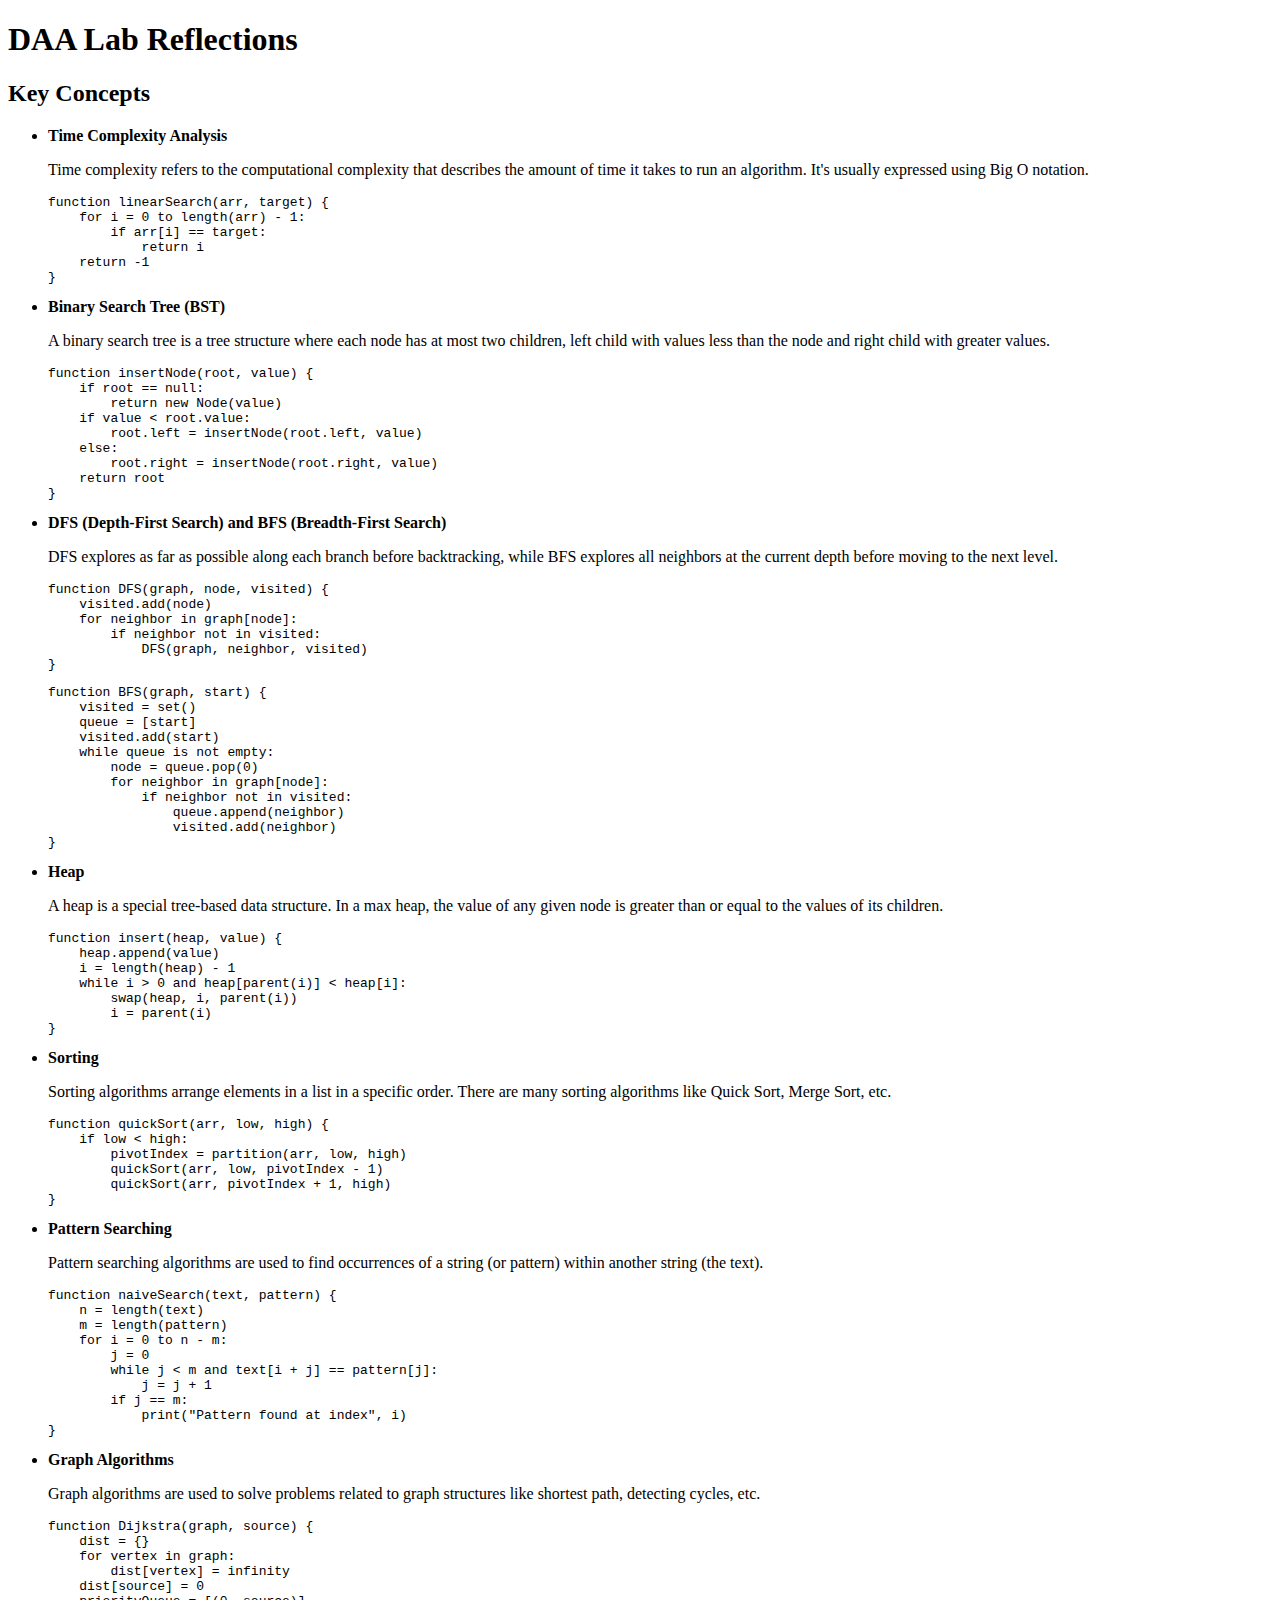
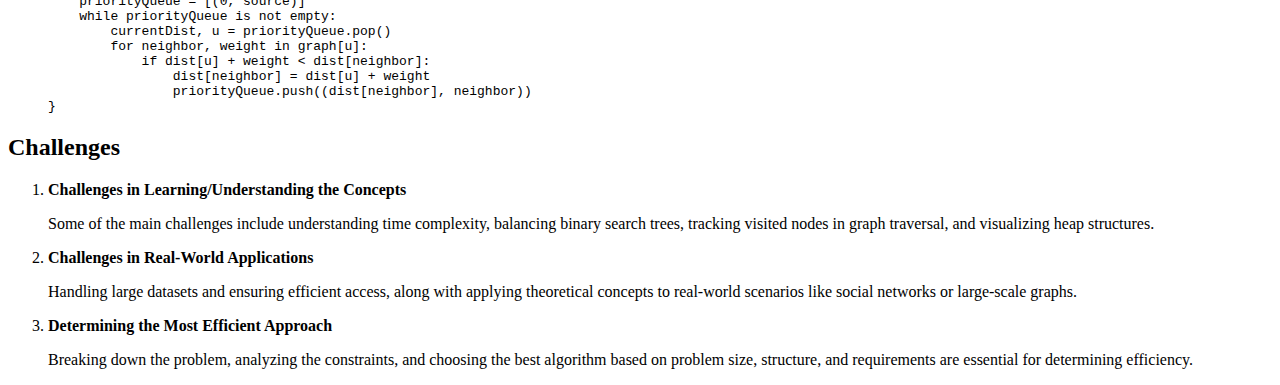
==== labreflections.html @ e554ff55 "Create labreflections.html" ====
<!DOCTYPE html>
<html lang="en">
<head>
    <meta charset="UTF-8">
    <meta name="viewport" content="width=device-width, initial-scale=1.0">
    <title>DAA Lab Reflections</title>
    <link rel="stylesheet" href="swathi_ref.css">
</head>
<body>
    <div class="container">
        <h1>DAA Lab Reflections</h1>
        <h2>Key Concepts</h2>
        <ul>
            <li><strong>Time Complexity Analysis</strong>
                <p>Time complexity refers to the computational complexity that describes the amount of time it takes to run an algorithm. It's usually expressed using Big O notation.</p>
                <pre><code>function linearSearch(arr, target) {
    for i = 0 to length(arr) - 1:
        if arr[i] == target:
            return i
    return -1
}</code></pre>
            </li>

            <li><strong>Binary Search Tree (BST)</strong>
                <p>A binary search tree is a tree structure where each node has at most two children, left child with values less than the node and right child with greater values.</p>
                <pre><code>function insertNode(root, value) {
    if root == null:
        return new Node(value)
    if value < root.value:
        root.left = insertNode(root.left, value)
    else:
        root.right = insertNode(root.right, value)
    return root
}</code></pre>
            </li>

            <li><strong>DFS (Depth-First Search) and BFS (Breadth-First Search)</strong>
                <p>DFS explores as far as possible along each branch before backtracking, while BFS explores all neighbors at the current depth before moving to the next level.</p>
                <pre><code>function DFS(graph, node, visited) {
    visited.add(node)
    for neighbor in graph[node]:
        if neighbor not in visited:
            DFS(graph, neighbor, visited)
}</code></pre>
                <pre><code>function BFS(graph, start) {
    visited = set()
    queue = [start]
    visited.add(start)
    while queue is not empty:
        node = queue.pop(0)
        for neighbor in graph[node]:
            if neighbor not in visited:
                queue.append(neighbor)
                visited.add(neighbor)
}</code></pre>
            </li>

            <li><strong>Heap</strong>
                <p>A heap is a special tree-based data structure. In a max heap, the value of any given node is greater than or equal to the values of its children.</p>
                <pre><code>function insert(heap, value) {
    heap.append(value)
    i = length(heap) - 1
    while i > 0 and heap[parent(i)] < heap[i]:
        swap(heap, i, parent(i))
        i = parent(i)
}</code></pre>
            </li>

            <li><strong>Sorting</strong>
                <p>Sorting algorithms arrange elements in a list in a specific order. There are many sorting algorithms like Quick Sort, Merge Sort, etc.</p>
                <pre><code>function quickSort(arr, low, high) {
    if low < high:
        pivotIndex = partition(arr, low, high)
        quickSort(arr, low, pivotIndex - 1)
        quickSort(arr, pivotIndex + 1, high)
}</code></pre>
            </li>

            <li><strong>Pattern Searching</strong>
                <p>Pattern searching algorithms are used to find occurrences of a string (or pattern) within another string (the text).</p>
                <pre><code>function naiveSearch(text, pattern) {
    n = length(text)
    m = length(pattern)
    for i = 0 to n - m:
        j = 0
        while j < m and text[i + j] == pattern[j]:
            j = j + 1
        if j == m:
            print("Pattern found at index", i)
}</code></pre>
            </li>

            <li><strong>Graph Algorithms</strong>
                <p>Graph algorithms are used to solve problems related to graph structures like shortest path, detecting cycles, etc.</p>
                <pre><code>function Dijkstra(graph, source) {
    dist = {}
    for vertex in graph:
        dist[vertex] = infinity
    dist[source] = 0
    priorityQueue = [(0, source)]
    while priorityQueue is not empty:
        currentDist, u = priorityQueue.pop()
        for neighbor, weight in graph[u]:
            if dist[u] + weight < dist[neighbor]:
                dist[neighbor] = dist[u] + weight
                priorityQueue.push((dist[neighbor], neighbor))
}</code></pre>
            </li>
        </ul>

        <h2>Challenges</h2>
        <ol>
            <li><strong>Challenges in Learning/Understanding the Concepts</strong>
                <p>Some of the main challenges include understanding time complexity, balancing binary search trees, tracking visited nodes in graph traversal, and visualizing heap structures.</p>
            </li>

            <li><strong>Challenges in Real-World Applications</strong>
                <p>Handling large datasets and ensuring efficient access, along with applying theoretical concepts to real-world scenarios like social networks or large-scale graphs.</p>
            </li>

            <li><strong>Determining the Most Efficient Approach</strong>
                <p>Breaking down the problem, analyzing the constraints, and choosing the best algorithm based on problem size, structure, and requirements are essential for determining efficiency.</p>
            </li>
        </ol>
    </div>
</body>
</html>
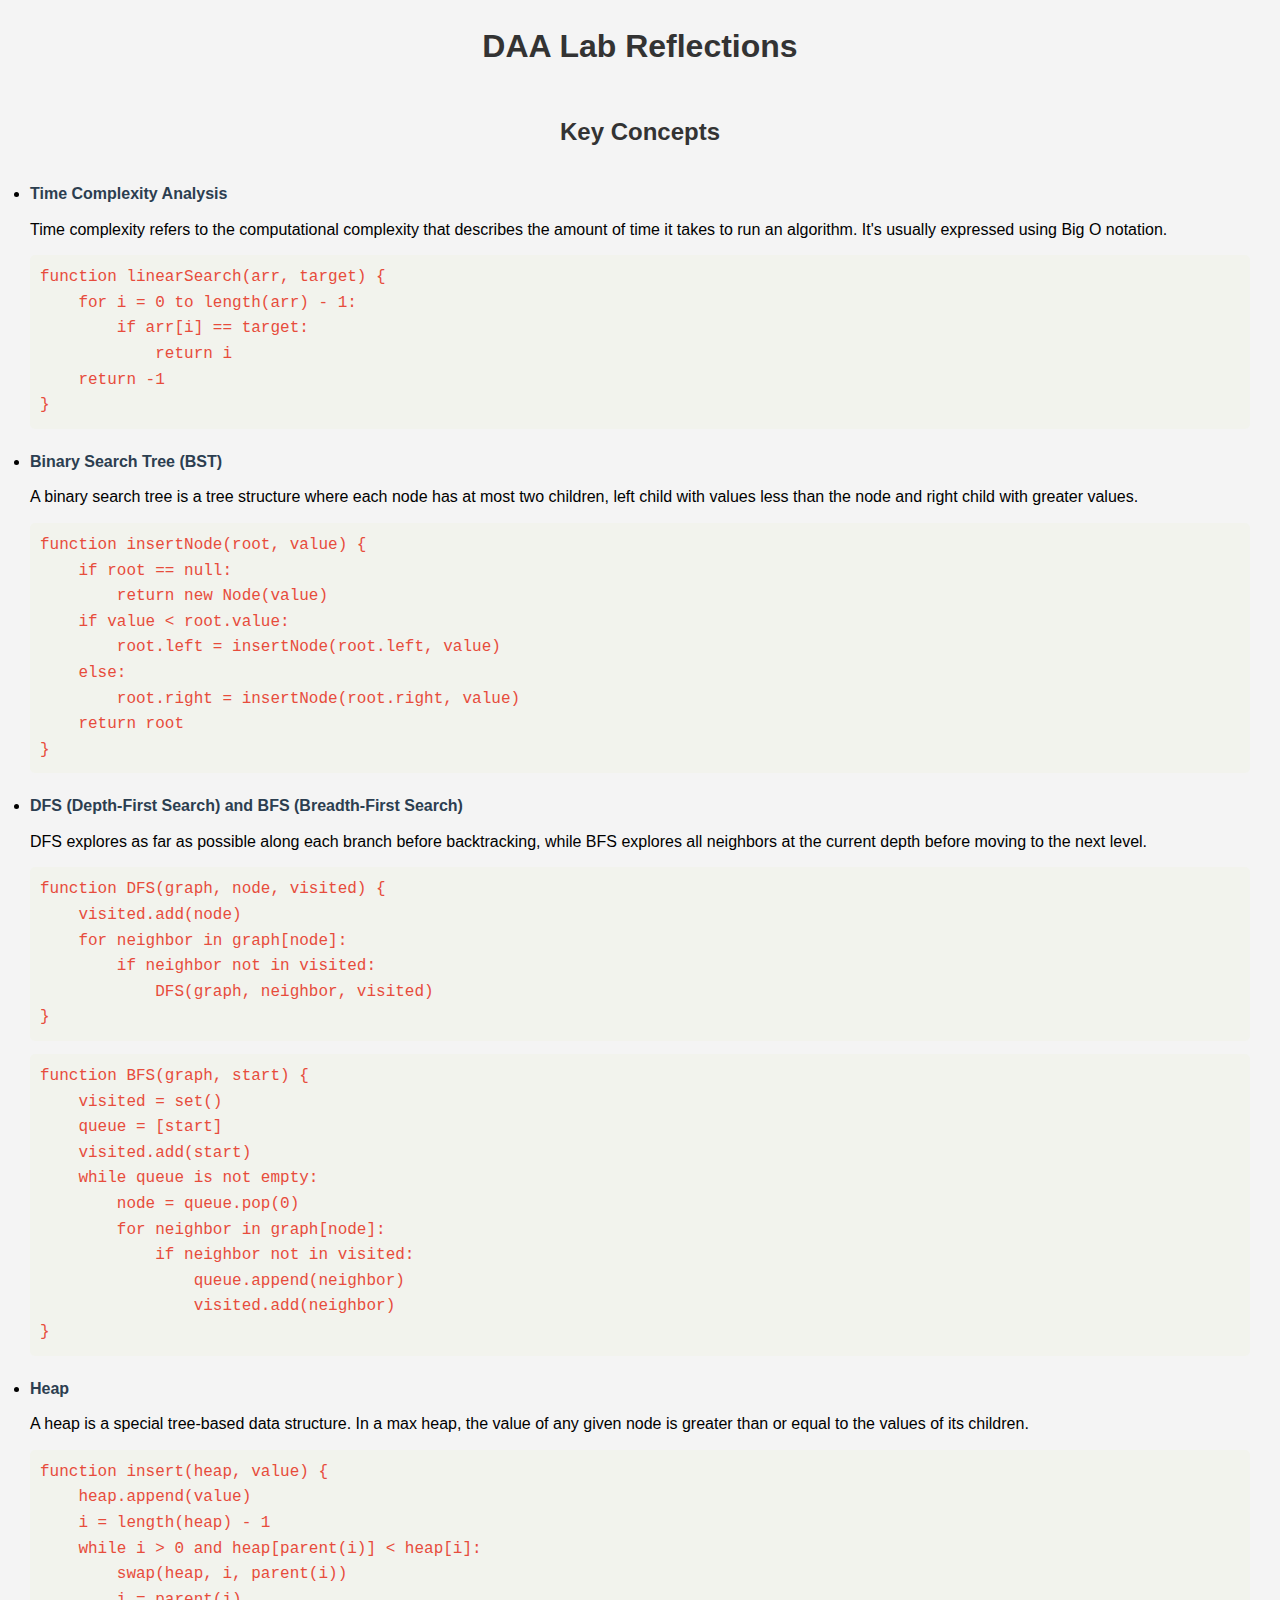
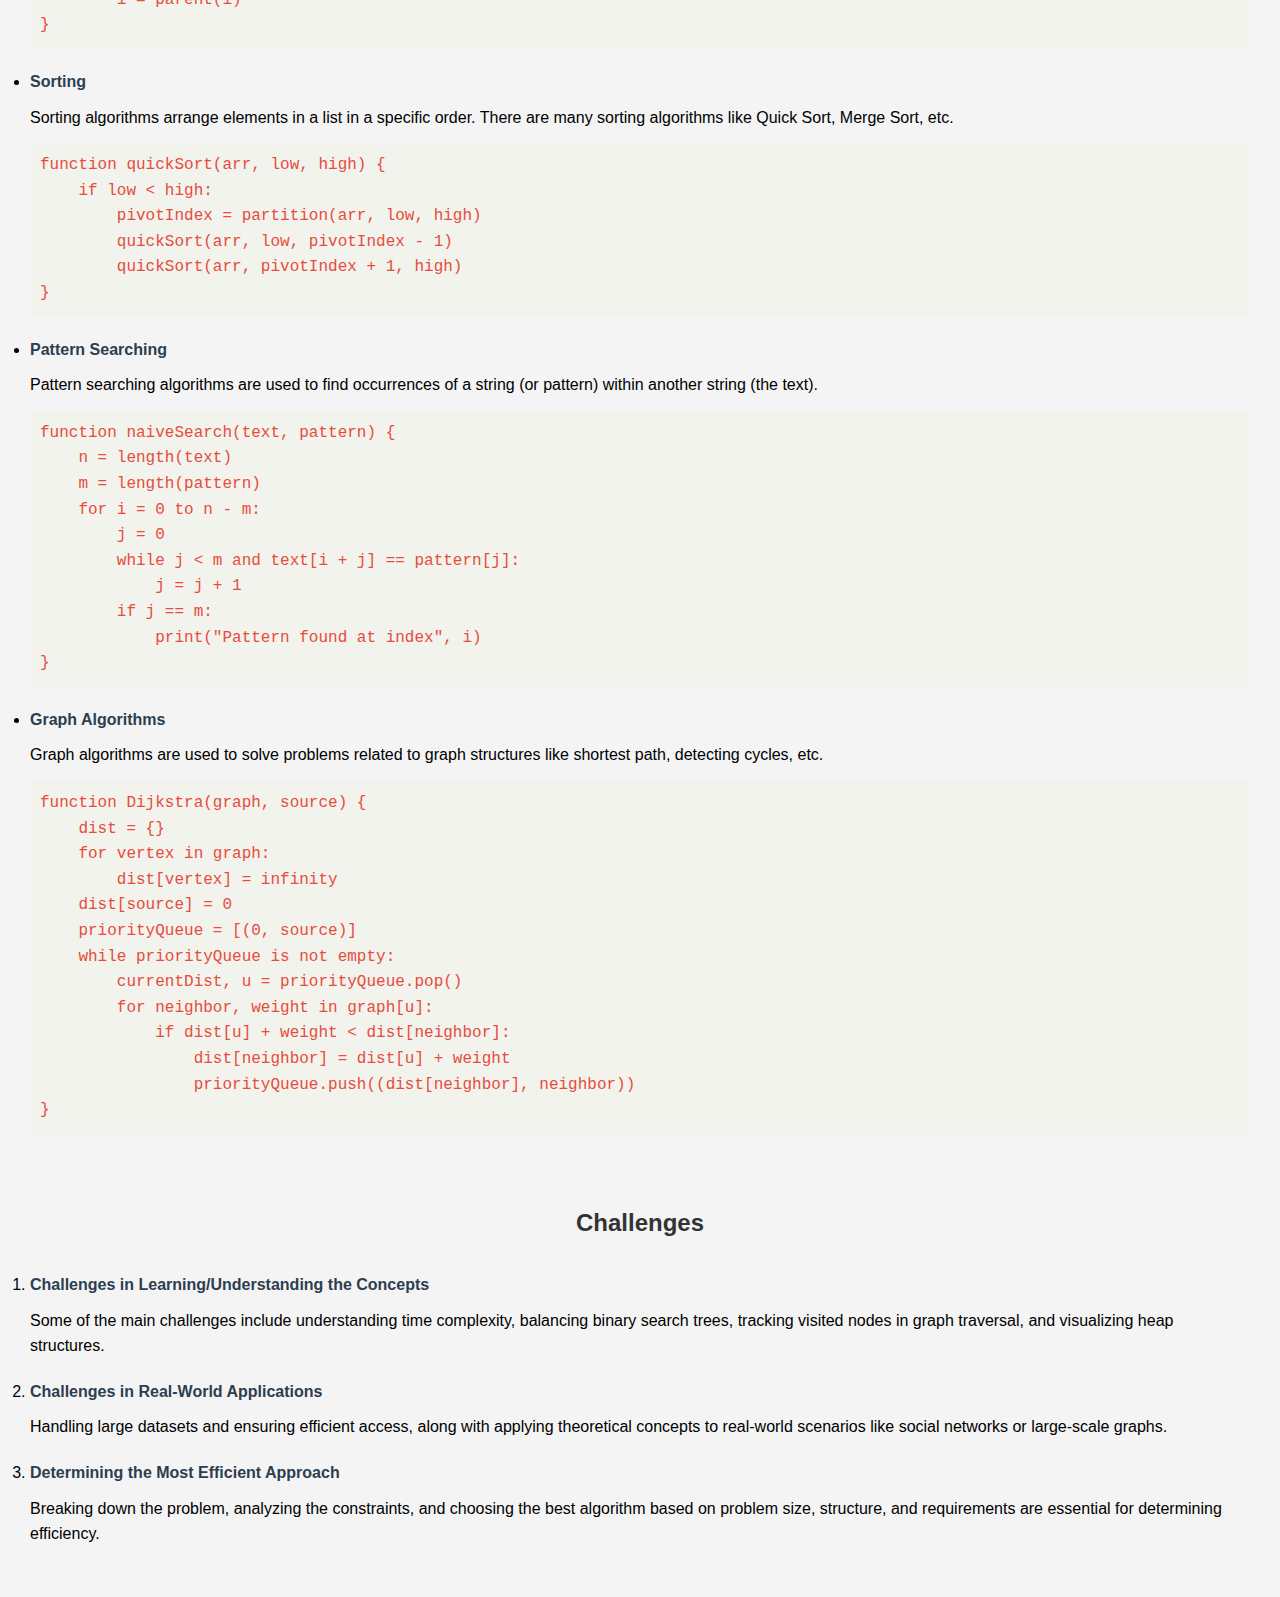
==== commit 0a08c9eb: "Update labreflections.html" ====
--- a/labreflections.html
+++ b/labreflections.html
@@ -4,7 +4,7 @@
     <meta charset="UTF-8">
     <meta name="viewport" content="width=device-width, initial-scale=1.0">
     <title>DAA Lab Reflections</title>
-    <link rel="stylesheet" href="swathi_ref.css">
+    <link rel="stylesheet" href="labreflections.css">
 </head>
 <body>
     <div class="container">
--- a/labreflections.css
+++ b/labreflections.css
@@ -0,0 +1,112 @@
+/* styles.css */
+body {
+    font-family: Arial, sans-serif;
+    line-height: 1.6;
+    background-color: #f4f4f4;
+    margin: 0;
+    padding: 0;
+}
+
+.container {
+    widt/* styles.css */
+    body {
+        font-family: Arial, sans-serif;
+        line-height: 1.6;
+        background-color: #f4f4f4;
+        margin: 0;
+        padding: 0;
+    }
+    
+    .container {
+        width: 80%;
+        margin: auto;
+        overflow: hidden;
+    }
+    
+    h1, h2 {
+        text-align: center;
+        color: #333;
+    }
+    
+    ul, ol {
+        margin: 20px;
+        padding: 10px;
+    }
+    
+    li {
+        margin-bottom: 20px;
+    }
+    
+    pre {
+        background-color: #f2f3ed;
+        color: #f8f8f2;
+        padding: 10px;
+        overflow-x: auto;
+        border-radius: 5px;
+    }
+    
+    pre code {
+        font-family: "Courier New", Courier, monospace;
+    }
+    
+    strong {
+        color: #2c3e50;
+    }
+    
+    p {
+        margin: 10px 0;
+    }
+    
+    code {
+        color: #e74c3c;
+    }
+    
+    .container h2 {
+        margin-top: 40px;
+    }
+    h: 80%;
+    margin: auto;
+    overflow: hidden;
+}
+
+h1, h2 {
+    text-align: center;
+    color: #333;
+}
+
+ul, ol {
+    margin: 20px;
+    padding: 10px;
+}
+
+li {
+    margin-bottom: 20px;
+}
+
+pre {
+    background-color: #272822;
+    color: #f8f8f2;
+    padding: 10px;
+    overflow-x: auto;
+    border-radius: 5px;
+}
+
+pre code {
+    font-family: "Courier New", Courier, monospace;
+}
+
+strong {
+    color: #2c3e50;
+}
+
+p {
+    margin: 10px 0;
+}
+
+code {
+    color: #e74c3c;
+}
+
+.container h2 {
+    margin-top: 40px;
+}
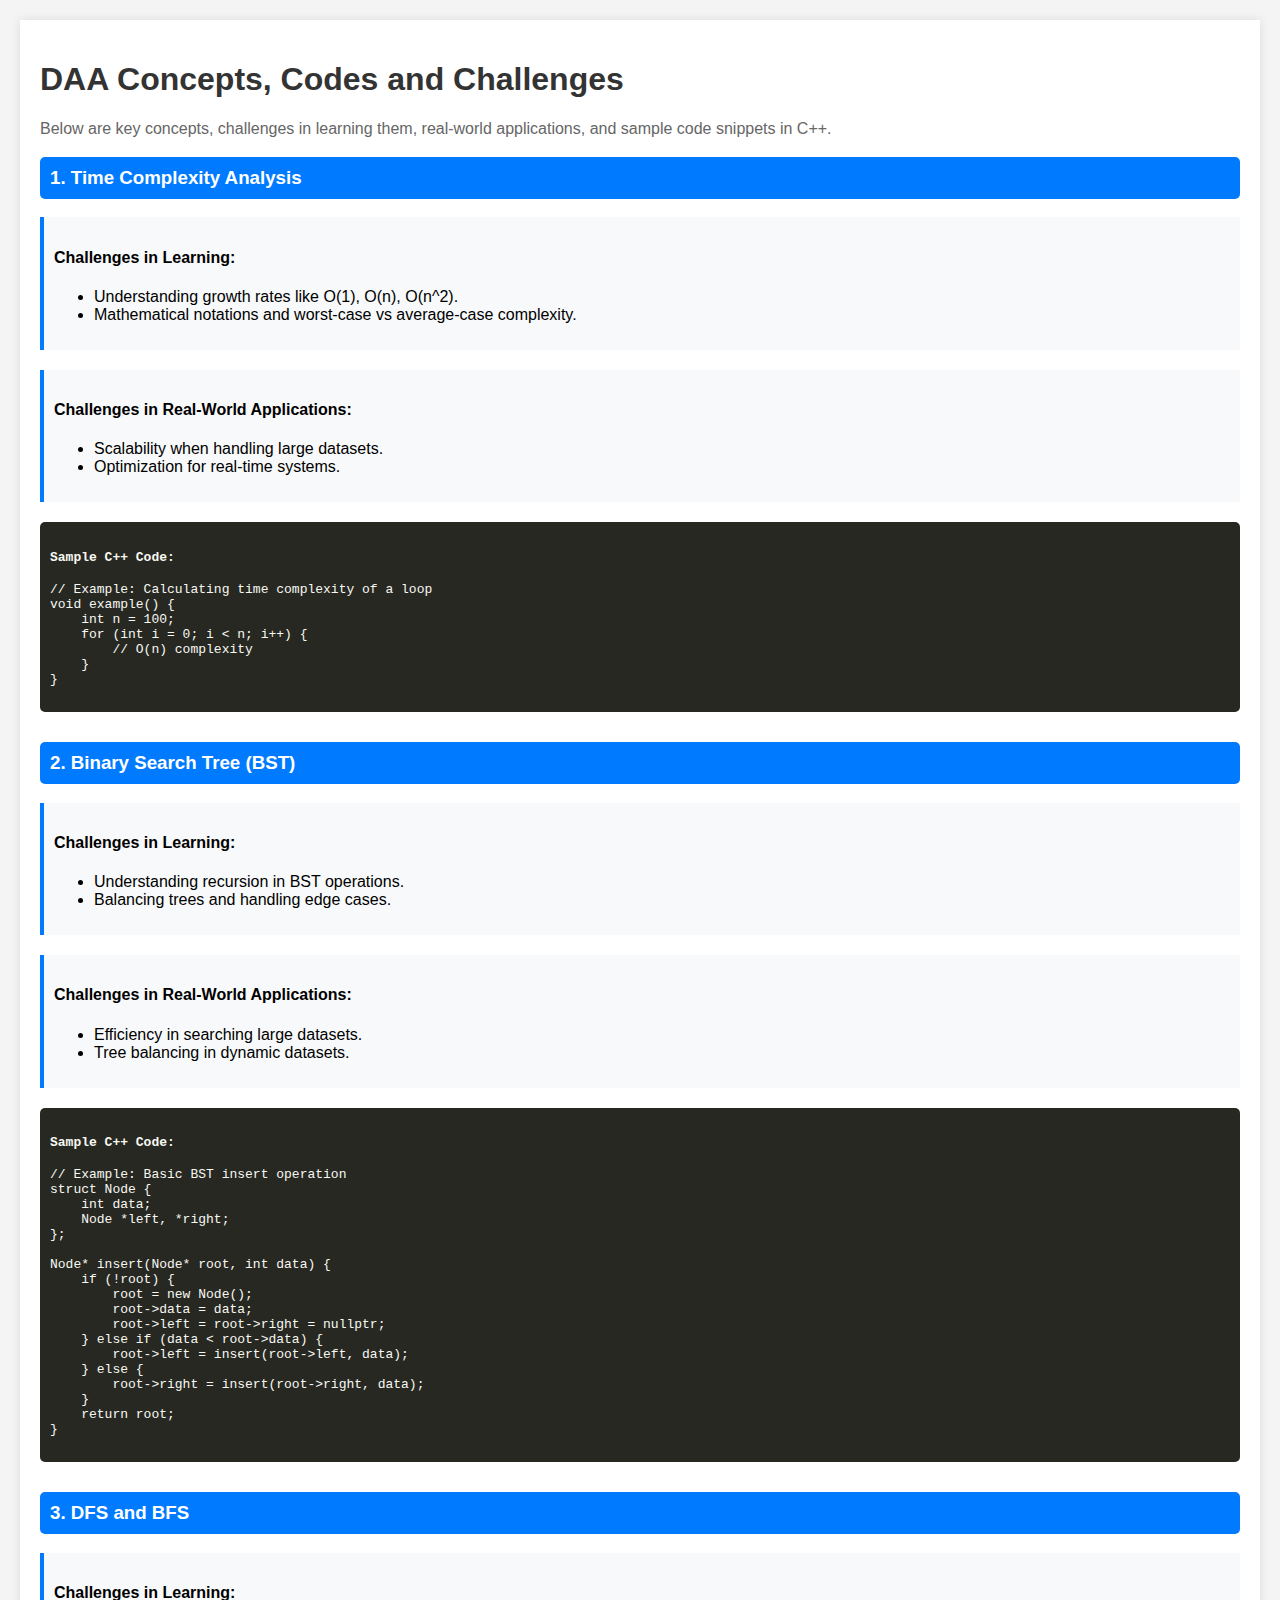
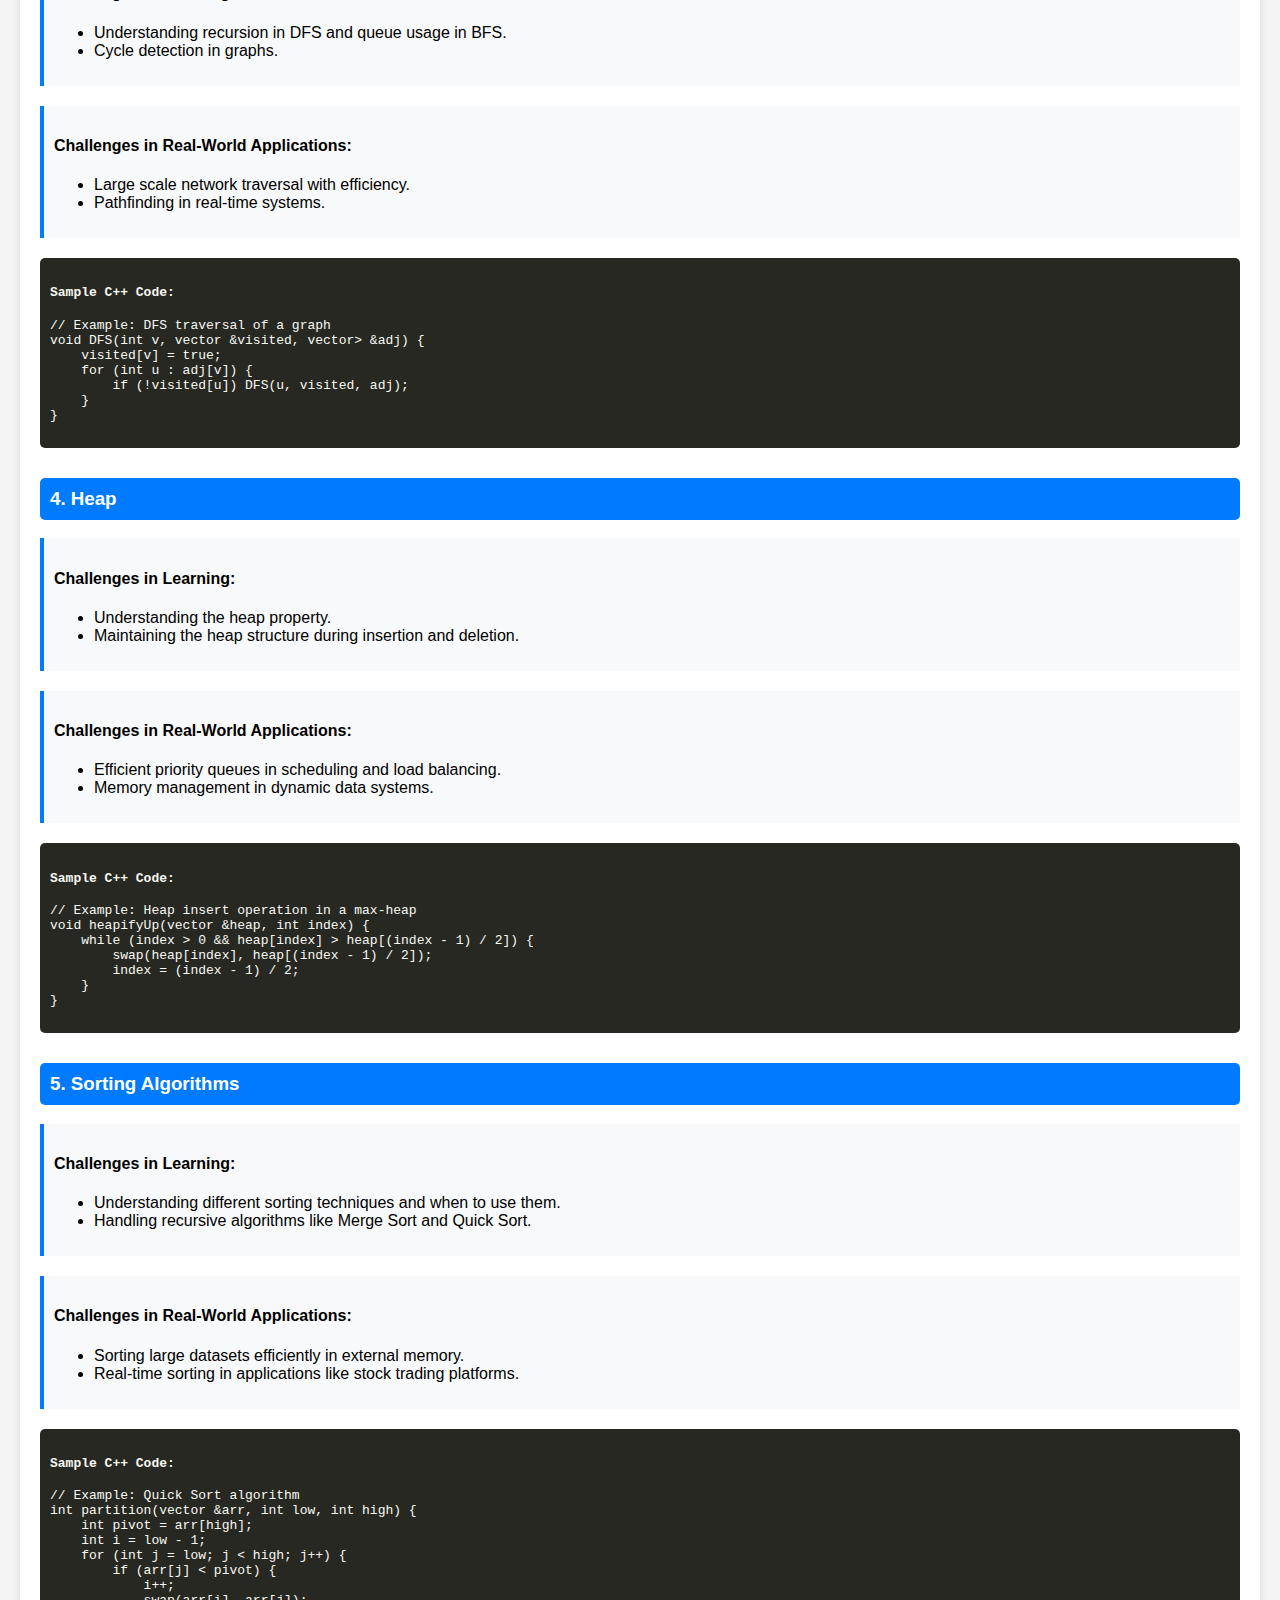
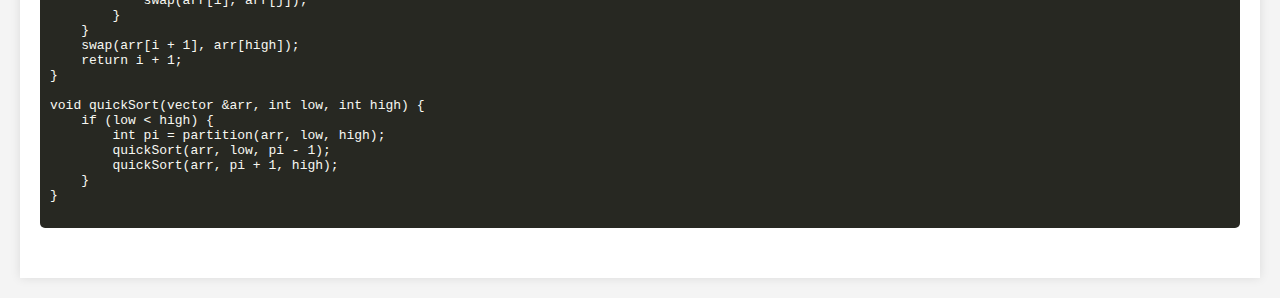
==== commit 8e82670c: "Update labreflections.html" ====
--- a/labreflections.html
+++ b/labreflections.html
@@ -3,125 +3,242 @@
 <head>
     <meta charset="UTF-8">
     <meta name="viewport" content="width=device-width, initial-scale=1.0">
-    <title>DAA Lab Reflections</title>
-    <link rel="stylesheet" href="labreflections.css">
+    <title>DAA Concepts, Codes and Challenges</title>
+    <style>
+        body {
+            font-family: Arial, sans-serif;
+            background-color: #f4f4f4;
+            margin: 0;
+            padding: 0;
+        }
+        .container {
+            max-width: 1200px;
+            margin: 20px auto;
+            padding: 20px;
+            background-color: white;
+            box-shadow: 0 0 10px rgba(0, 0, 0, 0.1);
+        }
+        h1, h2, h3 {
+            color: #333;
+        }
+        p {
+            color: #666;
+        }
+        .concept {
+            margin-bottom: 30px;
+        }
+        .concept h3 {
+            background-color: #007bff;
+            color: white;
+            padding: 10px;
+            border-radius: 5px;
+        }
+        .challenges {
+            background-color: #f8f9fa;
+            padding: 10px;
+            border-left: 4px solid #007bff;
+            margin-bottom: 20px;
+        }
+        .code {
+            background-color: #272822;
+            color: #f8f8f2;
+            padding: 10px;
+            border-radius: 5px;
+            margin: 10px 0;
+            font-family: monospace;
+        }
+        .code pre {
+            margin: 0;
+        }
+    </style>
 </head>
 <body>
-    <div class="container">
-        <h1>DAA Lab Reflections</h1>
-        <h2>Key Concepts</h2>
-        <ul>
-            <li><strong>Time Complexity Analysis</strong>
-                <p>Time complexity refers to the computational complexity that describes the amount of time it takes to run an algorithm. It's usually expressed using Big O notation.</p>
-                <pre><code>function linearSearch(arr, target) {
-    for i = 0 to length(arr) - 1:
-        if arr[i] == target:
-            return i
-    return -1
-}</code></pre>
-            </li>
-
-            <li><strong>Binary Search Tree (BST)</strong>
-                <p>A binary search tree is a tree structure where each node has at most two children, left child with values less than the node and right child with greater values.</p>
-                <pre><code>function insertNode(root, value) {
-    if root == null:
-        return new Node(value)
-    if value < root.value:
-        root.left = insertNode(root.left, value)
-    else:
-        root.right = insertNode(root.right, value)
-    return root
-}</code></pre>
-            </li>
-
-            <li><strong>DFS (Depth-First Search) and BFS (Breadth-First Search)</strong>
-                <p>DFS explores as far as possible along each branch before backtracking, while BFS explores all neighbors at the current depth before moving to the next level.</p>
-                <pre><code>function DFS(graph, node, visited) {
-    visited.add(node)
-    for neighbor in graph[node]:
-        if neighbor not in visited:
-            DFS(graph, neighbor, visited)
-}</code></pre>
-                <pre><code>function BFS(graph, start) {
-    visited = set()
-    queue = [start]
-    visited.add(start)
-    while queue is not empty:
-        node = queue.pop(0)
-        for neighbor in graph[node]:
-            if neighbor not in visited:
-                queue.append(neighbor)
-                visited.add(neighbor)
-}</code></pre>
-            </li>
-
-            <li><strong>Heap</strong>
-                <p>A heap is a special tree-based data structure. In a max heap, the value of any given node is greater than or equal to the values of its children.</p>
-                <pre><code>function insert(heap, value) {
-    heap.append(value)
-    i = length(heap) - 1
-    while i > 0 and heap[parent(i)] < heap[i]:
-        swap(heap, i, parent(i))
-        i = parent(i)
-}</code></pre>
-            </li>
-
-            <li><strong>Sorting</strong>
-                <p>Sorting algorithms arrange elements in a list in a specific order. There are many sorting algorithms like Quick Sort, Merge Sort, etc.</p>
-                <pre><code>function quickSort(arr, low, high) {
-    if low < high:
-        pivotIndex = partition(arr, low, high)
-        quickSort(arr, low, pivotIndex - 1)
-        quickSort(arr, pivotIndex + 1, high)
-}</code></pre>
-            </li>
-
-            <li><strong>Pattern Searching</strong>
-                <p>Pattern searching algorithms are used to find occurrences of a string (or pattern) within another string (the text).</p>
-                <pre><code>function naiveSearch(text, pattern) {
-    n = length(text)
-    m = length(pattern)
-    for i = 0 to n - m:
-        j = 0
-        while j < m and text[i + j] == pattern[j]:
-            j = j + 1
-        if j == m:
-            print("Pattern found at index", i)
-}</code></pre>
-            </li>
-
-            <li><strong>Graph Algorithms</strong>
-                <p>Graph algorithms are used to solve problems related to graph structures like shortest path, detecting cycles, etc.</p>
-                <pre><code>function Dijkstra(graph, source) {
-    dist = {}
-    for vertex in graph:
-        dist[vertex] = infinity
-    dist[source] = 0
-    priorityQueue = [(0, source)]
-    while priorityQueue is not empty:
-        currentDist, u = priorityQueue.pop()
-        for neighbor, weight in graph[u]:
-            if dist[u] + weight < dist[neighbor]:
-                dist[neighbor] = dist[u] + weight
-                priorityQueue.push((dist[neighbor], neighbor))
-}</code></pre>
-            </li>
-        </ul>
-
-        <h2>Challenges</h2>
-        <ol>
-            <li><strong>Challenges in Learning/Understanding the Concepts</strong>
-                <p>Some of the main challenges include understanding time complexity, balancing binary search trees, tracking visited nodes in graph traversal, and visualizing heap structures.</p>
-            </li>
-
-            <li><strong>Challenges in Real-World Applications</strong>
-                <p>Handling large datasets and ensuring efficient access, along with applying theoretical concepts to real-world scenarios like social networks or large-scale graphs.</p>
-            </li>
-
-            <li><strong>Determining the Most Efficient Approach</strong>
-                <p>Breaking down the problem, analyzing the constraints, and choosing the best algorithm based on problem size, structure, and requirements are essential for determining efficiency.</p>
-            </li>
-        </ol>
-    </div>
+
+<div class="container">
+    <h1>DAA Concepts, Codes and Challenges</h1>
+    <p>Below are key concepts, challenges in learning them, real-world applications, and sample code snippets in C++.</p>
+
+    <!-- Time Complexity Analysis -->
+    <div class="concept">
+        <h3>1. Time Complexity Analysis</h3>
+        <div class="challenges">
+            <h4>Challenges in Learning:</h4>
+            <ul>
+                <li>Understanding growth rates like O(1), O(n), O(n^2).</li>
+                <li>Mathematical notations and worst-case vs average-case complexity.</li>
+            </ul>
+        </div>
+        <div class="challenges">
+            <h4>Challenges in Real-World Applications:</h4>
+            <ul>
+                <li>Scalability when handling large datasets.</li>
+                <li>Optimization for real-time systems.</li>
+            </ul>
+        </div>
+        <div class="code">
+            <h4>Sample C++ Code:</h4>
+            <pre>
+// Example: Calculating time complexity of a loop
+void example() {
+    int n = 100;
+    for (int i = 0; i < n; i++) {
+        // O(n) complexity
+    }
+}
+            </pre>
+        </div>
+    </div>
+
+    <!-- Binary Search Tree -->
+    <div class="concept">
+        <h3>2. Binary Search Tree (BST)</h3>
+        <div class="challenges">
+            <h4>Challenges in Learning:</h4>
+            <ul>
+                <li>Understanding recursion in BST operations.</li>
+                <li>Balancing trees and handling edge cases.</li>
+            </ul>
+        </div>
+        <div class="challenges">
+            <h4>Challenges in Real-World Applications:</h4>
+            <ul>
+                <li>Efficiency in searching large datasets.</li>
+                <li>Tree balancing in dynamic datasets.</li>
+            </ul>
+        </div>
+        <div class="code">
+            <h4>Sample C++ Code:</h4>
+            <pre>
+// Example: Basic BST insert operation
+struct Node {
+    int data;
+    Node *left, *right;
+};
+
+Node* insert(Node* root, int data) {
+    if (!root) {
+        root = new Node();
+        root->data = data;
+        root->left = root->right = nullptr;
+    } else if (data < root->data) {
+        root->left = insert(root->left, data);
+    } else {
+        root->right = insert(root->right, data);
+    }
+    return root;
+}
+            </pre>
+        </div>
+    </div>
+
+    <!-- DFS and BFS -->
+    <div class="concept">
+        <h3>3. DFS and BFS</h3>
+        <div class="challenges">
+            <h4>Challenges in Learning:</h4>
+            <ul>
+                <li>Understanding recursion in DFS and queue usage in BFS.</li>
+                <li>Cycle detection in graphs.</li>
+            </ul>
+        </div>
+        <div class="challenges">
+            <h4>Challenges in Real-World Applications:</h4>
+            <ul>
+                <li>Large scale network traversal with efficiency.</li>
+                <li>Pathfinding in real-time systems.</li>
+            </ul>
+        </div>
+        <div class="code">
+            <h4>Sample C++ Code:</h4>
+            <pre>
+// Example: DFS traversal of a graph
+void DFS(int v, vector<bool> &visited, vector<vector<int>> &adj) {
+    visited[v] = true;
+    for (int u : adj[v]) {
+        if (!visited[u]) DFS(u, visited, adj);
+    }
+}
+            </pre>
+        </div>
+    </div>
+
+    <!-- Heap -->
+    <div class="concept">
+        <h3>4. Heap</h3>
+        <div class="challenges">
+            <h4>Challenges in Learning:</h4>
+            <ul>
+                <li>Understanding the heap property.</li>
+                <li>Maintaining the heap structure during insertion and deletion.</li>
+            </ul>
+        </div>
+        <div class="challenges">
+            <h4>Challenges in Real-World Applications:</h4>
+            <ul>
+                <li>Efficient priority queues in scheduling and load balancing.</li>
+                <li>Memory management in dynamic data systems.</li>
+            </ul>
+        </div>
+        <div class="code">
+            <h4>Sample C++ Code:</h4>
+            <pre>
+// Example: Heap insert operation in a max-heap
+void heapifyUp(vector<int> &heap, int index) {
+    while (index > 0 && heap[index] > heap[(index - 1) / 2]) {
+        swap(heap[index], heap[(index - 1) / 2]);
+        index = (index - 1) / 2;
+    }
+}
+            </pre>
+        </div>
+    </div>
+
+    <!-- Sorting -->
+    <div class="concept">
+        <h3>5. Sorting Algorithms</h3>
+        <div class="challenges">
+            <h4>Challenges in Learning:</h4>
+            <ul>
+                <li>Understanding different sorting techniques and when to use them.</li>
+                <li>Handling recursive algorithms like Merge Sort and Quick Sort.</li>
+            </ul>
+        </div>
+        <div class="challenges">
+            <h4>Challenges in Real-World Applications:</h4>
+            <ul>
+                <li>Sorting large datasets efficiently in external memory.</li>
+                <li>Real-time sorting in applications like stock trading platforms.</li>
+            </ul>
+        </div>
+        <div class="code">
+            <h4>Sample C++ Code:</h4>
+            <pre>
+// Example: Quick Sort algorithm
+int partition(vector<int> &arr, int low, int high) {
+    int pivot = arr[high];
+    int i = low - 1;
+    for (int j = low; j < high; j++) {
+        if (arr[j] < pivot) {
+            i++;
+            swap(arr[i], arr[j]);
+        }
+    }
+    swap(arr[i + 1], arr[high]);
+    return i + 1;
+}
+
+void quickSort(vector<int> &arr, int low, int high) {
+    if (low < high) {
+        int pi = partition(arr, low, high);
+        quickSort(arr, low, pi - 1);
+        quickSort(arr, pi + 1, high);
+    }
+}
+            </pre>
+        </div>
+    </div>
+
+</div>
+
 </body>
 </html>
